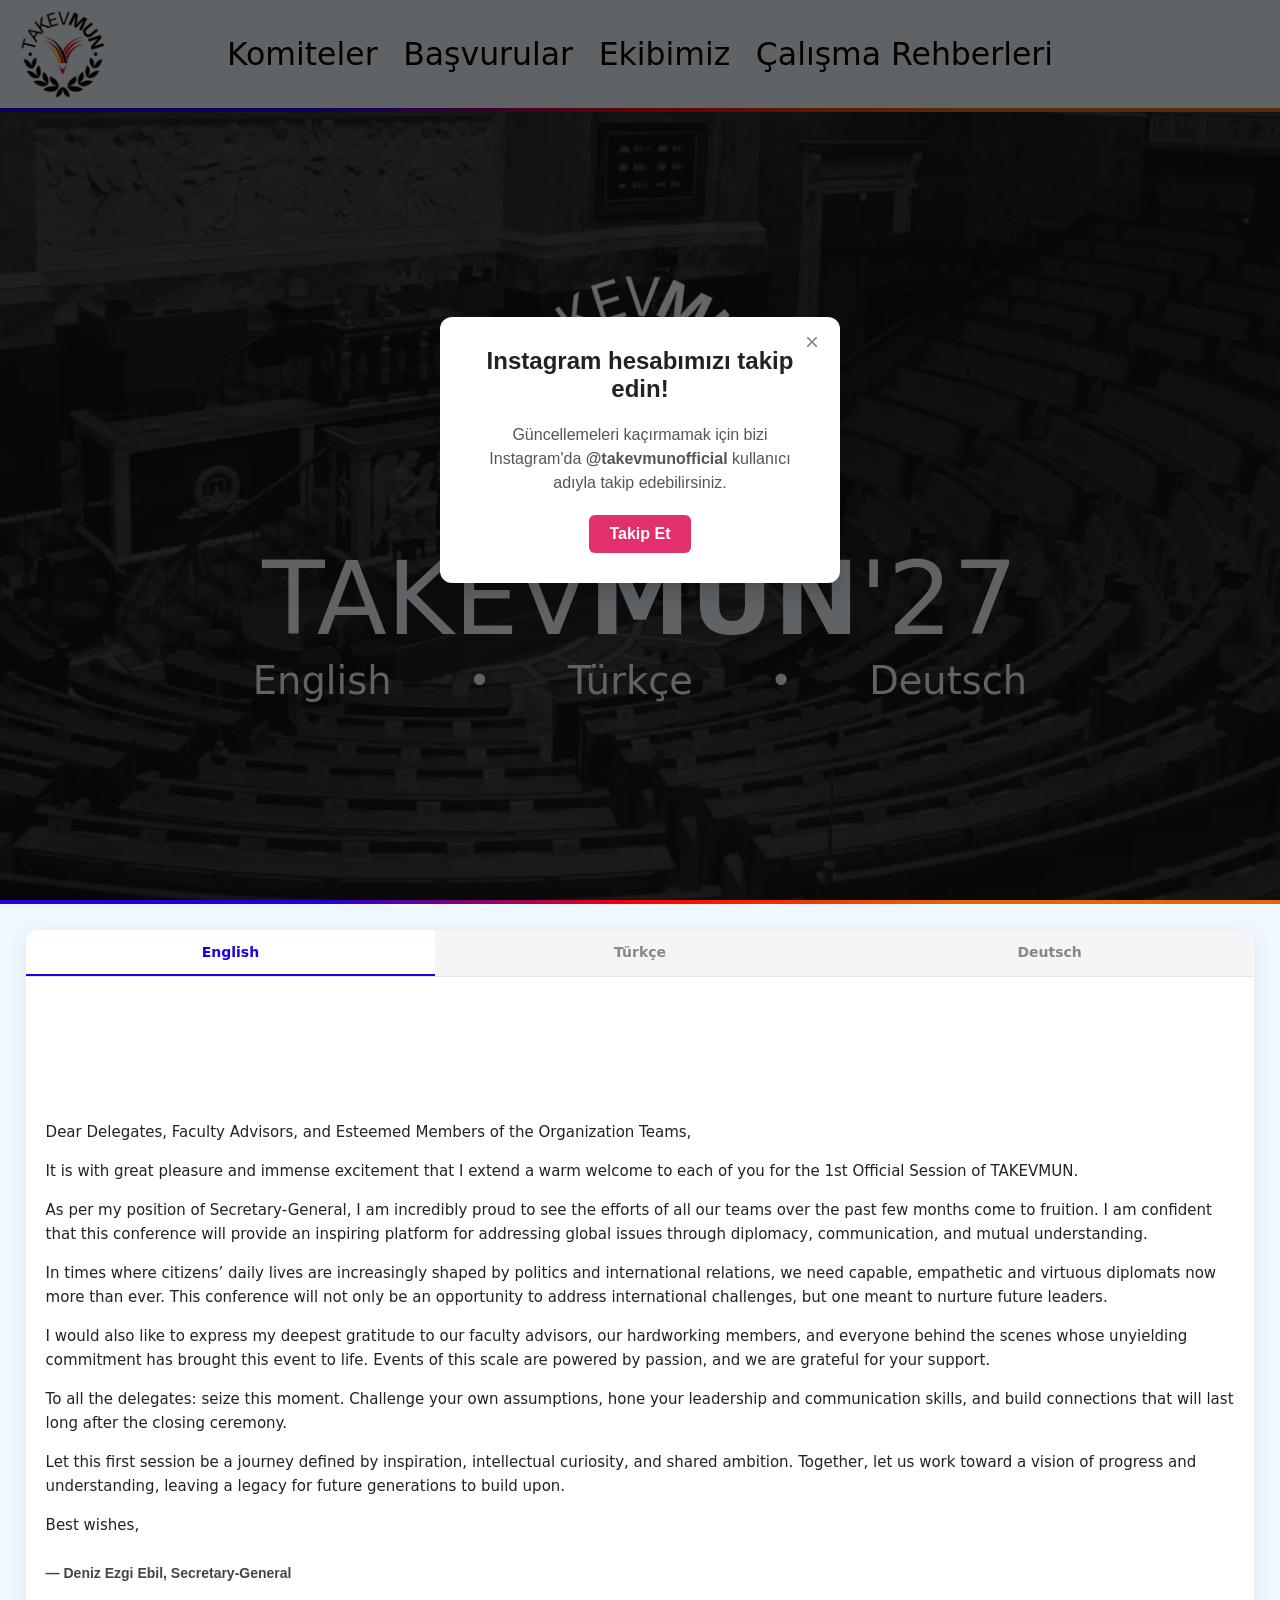
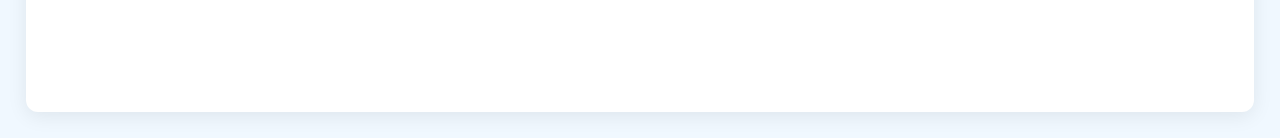
==== index.html @ fe93d4e6 "feat: add google site verification" ====
<!DOCTYPE html>
<html lang="tr">
<head>
    <meta charset="UTF-8">
    <meta name="viewport" content="width=device-width, initial-scale=1.0">
    <meta name="description" content="TAKEVMUN konferansı resmî internet sayfası.">
    <meta name="google-site-verification" content="y-HYXZHHnHGoT5EGCCVJNTooYR9OupUKqGxBB6Rxl4M" />
    <title>TAKEVMUN - Ana Sayfa</title>
    <link rel="icon" type="image/x-icon" href="res/logo.webp">
    <link rel="stylesheet" href="style/global.css">
    <link rel="stylesheet" href="style/navbar.css">
    <link rel="stylesheet" href="style/popup.css">
    <link rel="stylesheet" href="style/main-page.css">
</head>
<body data-theme="blue">
    <div class="navbar">
        <div class="logo"><a href="index.html"><img src="res/logo.webp"></a></div>

        <div class="hamburger" id="hamburger">
            <span></span>
            <span></span>
            <span></span>
        </div>

        <div class="tabs" id="nav-tabs">
            <a href="committees.html">Komiteler</a>
            <a href="applications.html">Başvurular</a>
            <a href="team.html">Ekibimiz</a>
            <a href="guides.html">Çalışma Rehberleri</a>
        </div>

        <div class="lang-selection"></div>
    </div>

    <div class="title">
        <img src="res/logo-white.webp">
        <h1>TAKEV<b>MUN</b>'27</h1>
        <h2>English&emsp;&emsp;•&emsp;&emsp;Türkçe&emsp;&emsp;•&emsp;&emsp;Deutsch<br><br></h2>
    </div>

    <div class="letter">
        <!-- Radio Inputs (Hidden CSS Controllers) -->
        <input type="radio" id="letter1" name="letter" class="letter-tab-radio" checked>
        <input type="radio" id="letter2" name="letter" class="letter-tab-radio">
        <input type="radio" id="letter3" name="letter" class="letter-tab-radio">

        <!-- Navigation Headers -->
        <div class="letter-tabs">
            <label for="letter1" class="letter-tab-label">English</label>
            <label for="letter2" class="letter-tab-label">Türkçe</label>
            <label for="letter3" class="letter-tab-label">Deutsch</label>
        </div>

        <!-- Panels Wrapper -->
        <div class="letter-container">
            <div class="letter-tab-content content1">
                <p class="letter-text">
                    Dear Delegates, Faculty Advisors, and Esteemed Members of the Organization Teams,
                </p>
                <p class="letter-text">
                    It is with great pleasure and immense excitement that I extend a warm welcome to each of you for the 1st Official Session of TAKEVMUN.
                </p>
                <p class="letter-text">
                    As per my position of Secretary-General, I am incredibly proud to see the efforts of all our teams over the past few months come to fruition. I am confident that this conference will provide an inspiring platform for addressing global issues through diplomacy, communication, and mutual understanding.
                </p>
                <p class="letter-text">
                    In times where citizens’ daily lives are increasingly shaped by politics and international relations, we need capable, empathetic and virtuous diplomats now more than ever. This conference will not only be an opportunity to address international challenges, but one meant to nurture future leaders.
                </p>
                <p class="letter-text">
                    I would also like to express my deepest gratitude to our faculty advisors, our hardworking members, and everyone behind the scenes whose unyielding commitment has brought this event to life. Events of this scale are powered by passion, and we are grateful for your support.
                </p>
                <p class="letter-text">
                    To all the delegates: seize this moment. Challenge your own assumptions, hone your leadership and communication skills, and build connections that will last long after the closing ceremony.
                </p>
                <p class="letter-text">
                    Let this first session be a journey defined by inspiration, intellectual curiosity, and shared ambition. Together, let us work toward a vision of progress and understanding, leaving a legacy for future generations to build upon.
                </p>
                <p class="letter-text">
                    Best wishes,
                </p>
                <div class="letter-author">
                    — Deniz Ezgi Ebil, Secretary-General
                </div>
            </div>
            <div class="letter-tab-content content2">
                <p class="letter-text">
                    Değerli Delegeler, Saygıdeğer Danışman Öğretmenler ve Sevgili Ekip Arkadaşlarım,
                </p>
                <p class="letter-text">
                    Hepinizi konferansımızda görmekten büyük mutluluk duyuyorum. Aylardır üzerinde çalıştığımız bu organizasyonun sonunda sizlerle buluşacak olması, benim ve tüm ekibimiz için oldukça heyecan verici.
                </p>
                <p class="letter-text">
                    Hazırlık sürecinde akademik ve organizasyon ekiplerimizle pek çok ayrıntı üzerine düşündük, zaman zaman zorlandık ve birlikte çözüm bulduk. Şimdi ise bütün bu emeğin, sizlerin katılımıyla anlam kazanacağı günlere geldik. Dileğim, buradan hem yeni şeyler öğrenmiş hem de güzel anılar biriktirmiş olarak ayrılmanız.
                </p>
                <p class="letter-text">
                    Konferans boyunca dünyanın farklı bölgelerini ilgilendiren sorunları tartışacak, temsil ettiğiniz ülkelerin görüşlerini savunacak ve ortak kararlar almaya çalışacaksınız. Bazen bir öneriye katılmayacak, bazen de başka bir delegenin söyledikleri üzerine kendi düşüncenizi yeniden değerlendireceksiniz. Bence bu deneyimi değerli kılan da tam olarak bu: birbirimizi dinlemek ve farklı düşündüğümüz insanlarla birlikte bir sonuca ulaşabilmek.
                </p>
                <p class="letter-text">
                    Özellikle ilk kez bir MUN konferansına katılan delegelerimize söylemek isterim ki heyecanlanmanız, söz alırken çekinmeniz ya da hata yapmanız çok doğal. Kendinize zaman tanıyın ama fikirlerinizi paylaşmaktan da vazgeçmeyin. Söylediğiniz bir cümle, komitenizde yeni bir tartışmanın başlamasını sağlayabilir. Daha deneyimli delegelerimizin de bilgi ve tecrübeleriyle bu sürece katkıda bulunacağına inanıyorum.
                </p>
                <p class="letter-text">
                    Yoğun tartışmaların ve oturumların arasında birbirinizi tanımaya da vakit ayırmanızı umuyorum. Konferans bittiğinde hatırlayacağınız şeyler arasında başarılı bir konuşmanın yanında, bir teneffüste başlayan sohbetin ya da birlikte güldüğünüz bir anın da yer almasını isterim.
                </p>
                <p class="letter-text">
                    Bu süreçte emeğini ve desteğini esirgemeyen danışman öğretmenlerimize, akademik ve organizasyon ekiplerimize içtenlikle teşekkür ederim. Hazırlıkların her aşamasında sorumluluk alan ekip arkadaşlarımla birlikte çalışmış olmaktan mutluluk duyuyorum.
                </p>
                <p class="letter-text">
                    Hepinize kendinizi rahatça ifade edebileceğiniz, yeni dostluklar kurabileceğiniz ve katılmış olmaktan memnuniyet duyacağınız bir konferans diliyorum. Sizi 23-24-25 Ocak tarihindeki konferansımıza bekliyorum.
                </p>
                <p class="letter-text">
                    Sevgilerim ve saygılarımla,
                </p>
                <div class="letter-author">
                    — Adnan Ata Önvural, Genel Sekreter
                </div>
            </div>
            <div class="letter-tab-content content3">
                <p class="letter-text">
                    Sehr geschätzte MUN-Beraterinnen und -Berater, liebe Delegierte und Mitglieder unseres Organisationsteams,
                </p>
                <p class="letter-text">
                    es ist mir eine große Freude und Ehre, Sie alle zur diesjährigen TAKEVMUN-Konferenz herzlich willkommen zu heißen. Am 23., 24. und 25. Januar schlagen wir gemeinsam ein neues Kapitel in unserer Konferenz auf. Die monatelangen, intensiven Vorbereitungen unseres akademischen Teams und des Organisationsteams haben die Grundlage für drei Tage geschaffen, die von anspruchsvollen Debatten, inspirierenden Begegnungen und dem gemeinsamen Ringen um zukunftsweisende Lösungen geprägt sein werden.
                </p>
                <p class="letter-text">
                    Model United Nations ist weit mehr als eine diplomatische Simulation. Es bietet eine Plattform, auf der globale Herausforderungen kritisch hinterfragt, unterschiedliche Perspektiven eingenommen und Brücken zwischen verschiedenen Positionen geschlagen werden können. Gerade in einer Zeit tiefgreifender globaler Veränderungen braucht unsere Welt diplomatische Weitsicht, gegenseitigen Respekt und den Mut, innovative Kompromisse zu finden. In den deutschsprachigen Ausschüssen unserer Konferenz werden Sie diese Werte mit Leben füllen: durch präzise Analysen, rhetorisches Geschick und konstruktive Zusammenarbeit.
                </p>
                <p class="letter-text">
                    An unsere Delegierten: Nutzen Sie diese Gelegenheit, um über sich hinauszuwachsen. Bringen Sie Ihre Ideen mit Leidenschaft ein, vertreten Sie Ihre Positionen mit Überzeugung und bleiben Sie dabei stets offen für die Argumente anderer. Neben den intensiven Debatten bietet Ihnen diese Konferenz die Möglichkeit, neue Kontakte zu knüpfen, wertvolle Freundschaften zu schließen und Fähigkeiten weiterzuentwickeln, die Sie auf Ihrem Weg zu verantwortungsbewussten globalen Akteurinnen und Akteuren stärken werden.                </p>
                <p class="letter-text">
                    Ein besonderer Dank gilt unseren Akademischen Berater und Beraterinnen sowie dem gesamten Organisationsteam, das im Hintergrund mit großem Engagement arbeitet. Ihr unermüdlicher Einsatz und ihre große Hingabe hat diese Konferenz erst möglich gemacht.
                </p>
                <p class="letter-text">
                    Ich wünsche Ihnen allen drei erkenntnisreiche, inspirierende und erfolgreiche Tage bei TAKEVMUN. Lassen Sie uns diese Gelegenheit nutzen, um gemeinsam für  eine friedlichere und gerechtere Zukunft nachzudenken, unterschiedliche Standpunkte in einen konstruktiven Dialog zu bringen und konkrete Lösungsansätze zu erarbeiten.
                </p>
                <p class="letter-text">
                    Denn Diplomatie beginnt dort, wo wir bereit sind, einander zuzuhören, unterschiedliche Perspektiven zu verstehen und trotz aller Unterschiede gemeinsam nach Lösungen zu suchen.
                </p>
                <p class="letter-text">
                    Vielen Dank und eine erfolgreiche TAKEVMUN-Konferenz!
                </p>
                <div class="letter-author">
                    — Ege Düzcü, Generalsekretär
                </div>
            </div>
        </div>
    </div>

    <div id="instagram-popup" class="popup-overlay" style="display: none;">
        <div class="popup-content">
            <button class="popup-close" id="close-popup">&times;</button>
            <h2>Instagram hesabımızı takip edin!</h2>
            <p>Güncellemeleri kaçırmamak için bizi Instagram'da <b>@takevmunofficial</b> kullanıcı adıyla takip edebilirsiniz.</p>
            <a href="https://www.instagram.com/takevmunofficial/" target="_blank" class="popup-btn">Takip Et</a>
        </div>
    </div>

    <script src="script/global.js"></script>
</body>
</html>
---- style/global.css ----
*, *::before, *::after {
    transition: background-color 1.0s ease, color 1.0s ease, text-shadow 1.0s ease, border-color 1.0s ease, box-shadow 1.0s ease;
    box-sizing: border-box;
}

html, body {
    margin: 0;
    padding: 0;
    width: 100%;
    min-height: 100vh;
    position: relative;
    background-color: aliceblue;
    font-family: system-ui, -apple-system, BlinkMacSystemFont, 'Segoe UI', Roboto, Helvetica, Arial, sans-serif;
    overflow-x: hidden;
}

img, a {
    -webkit-user-drag: none;
}

a {
    -webkit-user-drag: none;
    text-decoration: none;
    color: inherit;
}

.temporary-text {
    display: flex;
    justify-content: center;
    margin: 5vh 5vh;
    font-size: 3.5vh;
}
---- style/navbar.css ----
.navbar {
    display: flex;
    justify-content: space-between;
    align-items: center;
    padding: 1vh 2vh;
    background-color: aliceblue;
    color: black;
    width: auto;
    height: auto;
    user-select: none;
    white-space: nowrap;
    position: relative;

    border-bottom: 0.5vh solid transparent;
    border-image: linear-gradient(to right, #1e00e1 0%, #1e00e1 25%, #fe0000 50%, #e4680a 75%, #e4680a 100%) 1;
    z-index: 500;
}

.logo {
    flex: 1;
}

.logo a {
    display: inline-flex;
    vertical-align: middle;
}

.logo img {
    height: 10vh;
    width: auto;
}

.tabs {
    display: flex;
    font-size: 3.5vh;
    gap: 0px 2vw;
}

.lang-selection {
    flex: 1;
    text-align: end;
}

/* Hamburger Icon Styles */
.hamburger {
    display: none;
    flex-direction: column;
    justify-content: center;
    gap: 5px;
    width: 30px;
    height: 24px;
    cursor: pointer;
    z-index: 10;
}

.hamburger span {
    display: block;
    height: 3px;
    width: 100%;
    background-color: black;
    border-radius: 2px;
    transition: all 0.3s ease;
}

/* Hamburger Animation when Active */
.hamburger.active span:nth-child(1) {
    transform: translateY(8px) rotate(45deg);
}

.hamburger.active span:nth-child(2) {
    opacity: 0;
}

.hamburger.active span:nth-child(3) {
    transform: translateY(-8px) rotate(-45deg);
}

/* Mobile Responsiveness & Smooth Animation */
@media screen and (max-width: 900px) {
    .hamburger {
        display: flex;
    }

    .tabs {
        display: flex;
        flex-direction: column;
        position: absolute;
        top: 100%;
        left: 0;
        width: 100%;
        background-color: aliceblue;
        align-items: center;
        box-shadow: 0 8px 16px rgba(0, 0, 0, 0.08);
        border-top: 1px solid #d0e1f9;

        /* Smooth transition properties */
        max-height: 0;
        opacity: 0;
        overflow: hidden;
        pointer-events: none;
        transition: max-height 0.50s ease-in-out, opacity 0.45s ease-in-out, padding 0.45s ease-in-out;
        padding: 0 2vh;
    }

    .tabs.active {
        max-height: 600px;
        opacity: 1;
        pointer-events: auto;
    }

    .tabs a {
        width: 100%;
        text-align: center;
        padding: 1.5vh 0;
        border-bottom: 1px solid rgba(0, 0, 0, 0.06);
    }

    .tabs a:last-child {
        border-bottom: none;
    }

    .lang-selection {
        flex: 0;
    }
}
---- style/popup.css ----
.popup-overlay {
    position: fixed;
    top: 0;
    left: 0;
    width: 100%;
    height: 100%;
    background: rgba(0, 0, 0, 0.6);
    display: flex;
    justify-content: center;
    align-items: center;
    z-index: 1000;
}

.popup-content {
    background: #ffffff;
    padding: 30px;
    border-radius: 12px;
    max-width: 400px;
    width: 90%;
    text-align: center;
    position: relative;
    box-shadow: 0 10px 25px rgba(0, 0, 0, 0.2);
    font-family: sans-serif;
    user-select: none;
}

.popup-close {
    position: absolute;
    top: 10px;
    right: 15px;
    background: none;
    border: none;
    font-size: 24px;
    cursor: pointer;
    color: #888;
}

.popup-close:hover {
    color: #000;
}

.popup-content h2 {
    margin-top: 0;
    color: #222;
}

.popup-content p {
    color: #555;
    margin-bottom: 20px;
    line-height: 1.5;
}

.popup-content b {
    user-select: text;
}

.popup-btn {
    display: inline-block;
    background: #E1306C; /* Instagram pink/red */
    color: #fff;
    padding: 10px 20px;
    border-radius: 6px;
    text-decoration: none;
    font-weight: bold;
    transition: background 0.2s;
}

.popup-btn:hover {
    background: #C12258;
}
---- style/main-page.css ----
.title {
    display: flex;
    flex-direction: column;
    justify-content: center;
    align-items: center;
    height: 88vh;
    color: aliceblue;
    user-select: none;

    background-image:
        linear-gradient(to right, #1e00e1 0%, #1e00e1 25%, #fe0000 50%, #e4680a 75%, #e4680a 100%),
        url(../res/background.webp);

    background-position: left bottom, center center;
    background-size: 100% 0.5vh, cover;
    background-repeat: no-repeat, no-repeat;
    background-attachment: scroll;
}


.title img {
    height: 30vh;
    width: auto;
}

.title h1 {
    font-size: 8vw;
    font-weight: 400;
    margin: 0;
}

.title h2 {
    font-size: 3vw;
    font-weight: lighter;
    margin: 0;
}

/* Letter Container */
.letter {
    margin: 2vw 2vw;
    width: 96%;
    background: #ffffff;
    border-radius: 12px;
    box-shadow: 0 4px 20px rgba(0, 0, 0, 0.08);
    overflow: hidden;
}

/* Tab Controller Header */
.letter-tabs {
    display: flex;
    background: #f5f5f7;
    border-bottom: 1px solid #e5e5ea;
}

.letter-tab-label {
    flex: 1;
    padding: 14px;
    text-align: center;
    cursor: pointer;
    font-weight: 600;
    font-size: 14px;
    color: #86868b;
    transition: all 0.2s ease;
}

.letter-tab-label:hover {
    color: #1d1d1f;
    background: #ededf0;
}

/* Hide the native radio buttons completely */
.letter-tab-radio {
    display: none;
}

/* Content Wrapper using CSS Grid to lock the height */
.letter-container {
    display: grid;
    grid-template-columns: 1fr;
    grid-template-rows: 1fr;
    align-items: center;
}

/* Stack all paragraphs in the same grid cell */
.letter-tab-content {
    grid-column: 1;
    grid-row: 1;
    padding: 20px;
    font-size: 15px;
    line-height: 1.6;
    color: #333333;
    opacity: 0;
    visibility: hidden;
    pointer-events: none;
    transition: opacity 0.25s ease, visibility 0.25s ease;

    font-size: 15px;
    line-height: 1.6;
    color: #222222;
}

/* Visually distinguish the person who wrote it */
.letter-author {
    margin-top: 25px;
    font-family: sans-serif; /* Changes font style from the serif body */
    font-size: 14px;
    font-weight: bold;
    color: #444;
}

/* --- Functional State Rules --- */

/* 1. Active Tab styling */
#letter1:checked ~ .letter-tabs .letter-tab-label[for="letter1"],
#letter2:checked ~ .letter-tabs .letter-tab-label[for="letter2"],
#letter3:checked ~ .letter-tabs .letter-tab-label[for="letter3"] {
    /* color: #0071e3; */
    background: #ffffff;
}

#letter1:checked ~ .letter-tabs .letter-tab-label[for="letter1"] {
    color: #1e00e1;
    border-bottom: 2px solid #1e00e1;
}
#letter2:checked ~ .letter-tabs .letter-tab-label[for="letter2"] {
    color: #fe0000;
    border-bottom: 2px solid #fe0000;
}
#letter3:checked ~ .letter-tabs .letter-tab-label[for="letter3"] {
    color: #e4680a;
    border-bottom: 2px solid #e4680a;
}


/* 2. Toggle content visibility based on chosen radio button */
#letter1:checked ~ .letter-container .content1,
#letter2:checked ~ .letter-container .content2,
#letter3:checked ~ .letter-container .content3 {
    opacity: 1;
    visibility: visible;
    pointer-events: auto;
}
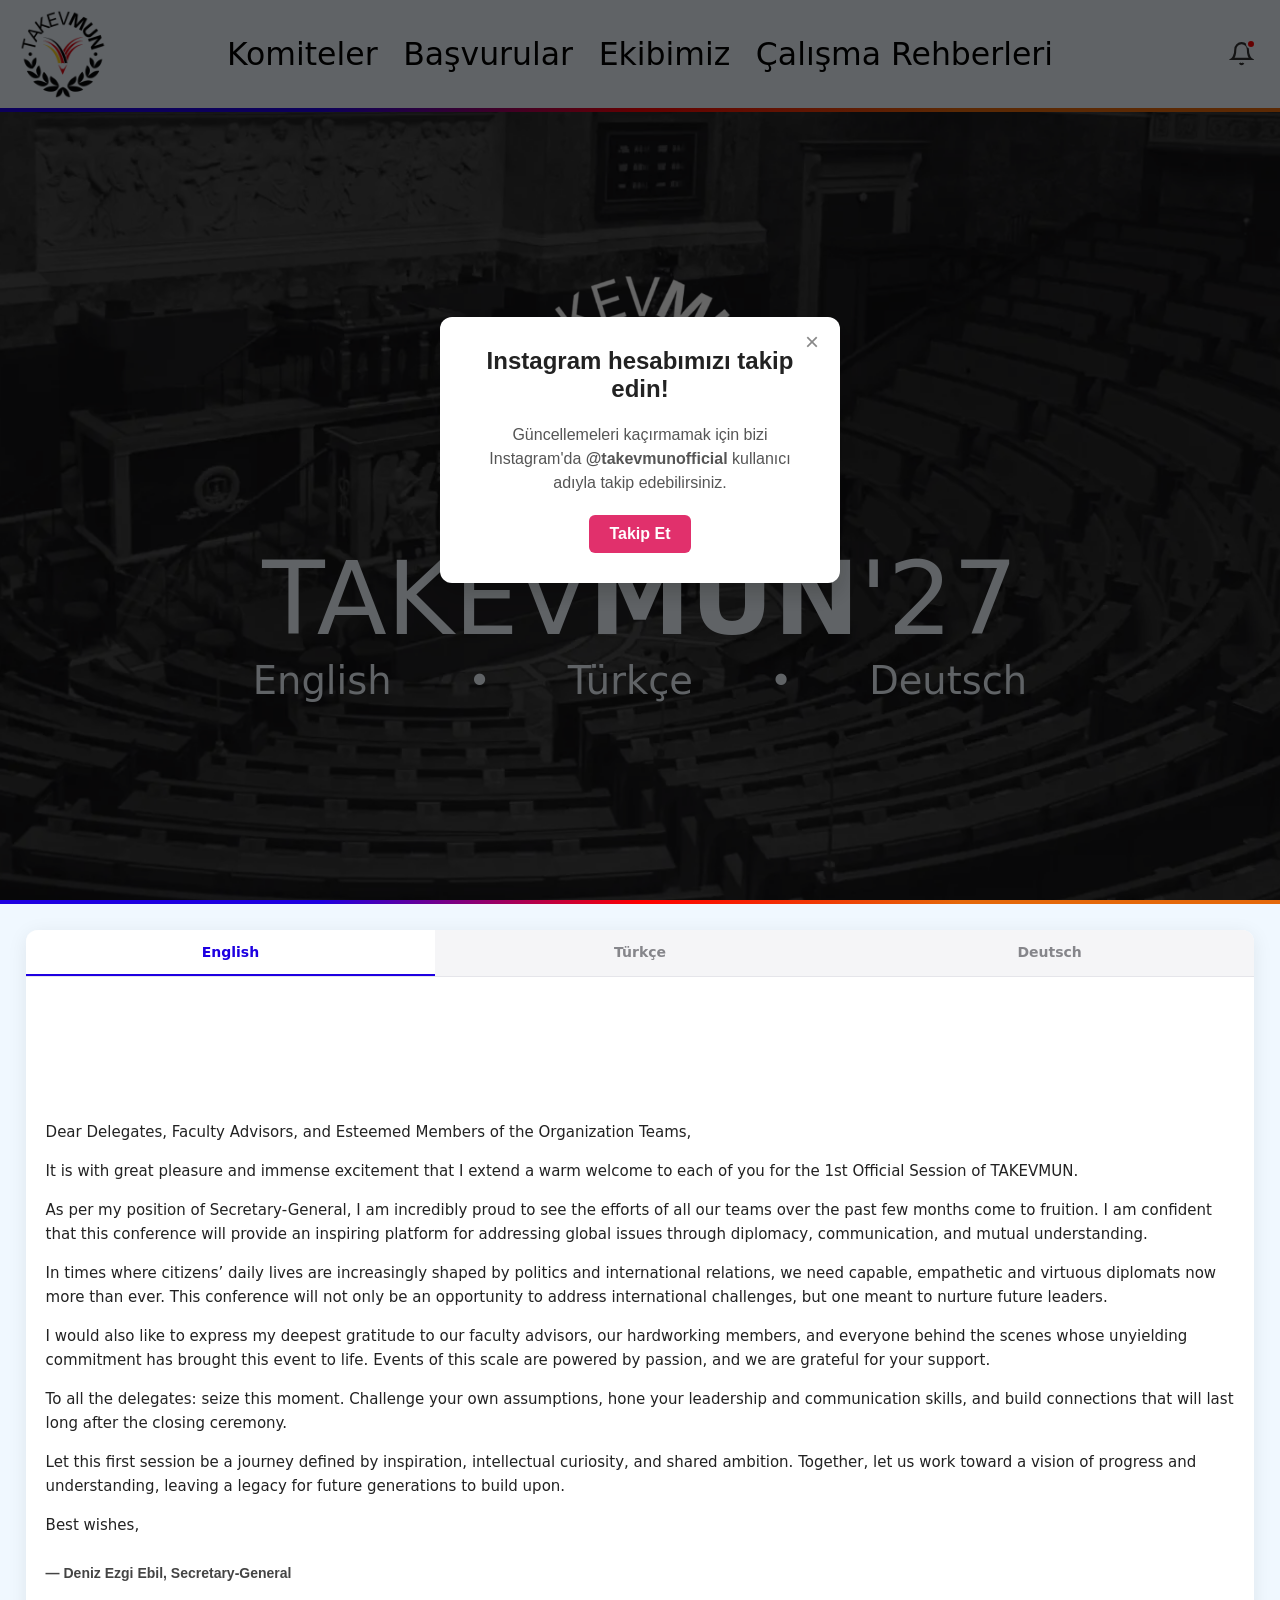
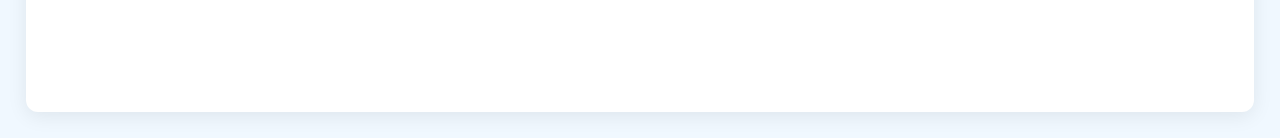
==== commit fdfc8b27: "feat: add notification system" ====
--- a/index.html
+++ b/index.html
@@ -12,7 +12,7 @@
     <link rel="stylesheet" href="style/popup.css">
     <link rel="stylesheet" href="style/main-page.css">
 </head>
-<body data-theme="blue">
+<body>
     <div class="navbar">
         <div class="logo"><a href="index.html"><img src="res/logo.webp"></a></div>
 
@@ -29,7 +29,23 @@
             <a href="guides.html">Çalışma Rehberleri</a>
         </div>
 
-        <div class="lang-selection"></div>
+        <div class="notification-wrapper">
+            <button class="notification-btn" id="notificationBtn" aria-label="Notifications">
+                <svg class="bell-icon" viewBox="0 0 24 24" fill="none" stroke="currentColor" stroke-width="2">
+                    <path d="M18 8A6 6 0 0 0 6 8c0 7-3 9-3 9h18s-3-2-3-9"></path>
+                    <path d="M13.73 21a2 2 0 0 1-3.46 0"></path>
+                </svg>
+                <span class="unread-dot" id="unreadDot"></span>
+            </button>
+
+            <div class="notification-dropdown" id="notificationDropdown">
+                <div class="notification-header">
+                    <span>Bildirimler</span>
+                    <button class="mark-all-read" id="markAllReadBtn">Tümünü Okundu İşaretle</button>
+                </div>
+                <div class="notification-list" id="notificationList"></div>
+            </div>
+        </div>
     </div>
 
     <div class="title">
@@ -155,5 +171,6 @@
     </div>
 
     <script src="script/global.js"></script>
+    <script src="script/notify.js"></script>
 </body>
 </html>
--- a/style/global.css
+++ b/style/global.css
@@ -1,5 +1,4 @@
 *, *::before, *::after {
-    transition: background-color 1.0s ease, color 1.0s ease, text-shadow 1.0s ease, border-color 1.0s ease, box-shadow 1.0s ease;
     box-sizing: border-box;
 }
 
--- a/style/navbar.css
+++ b/style/navbar.css
@@ -36,9 +36,191 @@
     gap: 0px 2vw;
 }
 
-.lang-selection {
+.notification-wrapper {
     flex: 1;
-    text-align: end;
+    display: flex;
+    justify-content: flex-end;
+    align-items: center;
+    position: relative;
+}
+
+/* Bell Button */
+.notification-btn {
+    background: none;
+    border: none;
+    cursor: pointer;
+    position: relative;
+    padding: 8px;
+    display: flex;
+    align-items: center;
+    justify-content: center;
+    outline: none;
+}
+
+.bell-icon {
+    width: 2.8vh;
+    height: 2.8vh;
+    min-width: 22px;
+    min-height: 22px;
+    color: #333;
+    transition: transform 0.2s ease;
+}
+
+.notification-btn:hover .bell-icon {
+    transform: scale(1.1);
+}
+
+/* Red Unread Badge Dot */
+.unread-dot {
+    position: absolute;
+    top: 6px;
+    right: 6px;
+    width: 10px;
+    height: 10px;
+    background-color: #fe0000;
+    border-radius: 50%;
+    border: 2px solid aliceblue;
+    display: none;
+}
+
+.unread-dot.active {
+    display: block;
+}
+
+/* Dropdown Menu */
+.notification-dropdown {
+    position: absolute;
+    top: calc(100% + 15px);
+    right: 0;
+    width: 320px;
+    max-height: 400px;
+    background-color: aliceblue; /* Matches navbar theme */
+    box-shadow: 0 10px 25px rgba(0, 0, 0, 0.15);
+    border-radius: 8px;
+    border: 1px solid #d0e1f9;
+    display: flex;
+    flex-direction: column;
+    opacity: 0;
+    visibility: hidden;
+    transform: translateY(-10px);
+    transition: opacity 0.25s ease, transform 0.25s ease, visibility 0.25s;
+    z-index: 1000;
+    overflow: hidden; /* Fixes bottom-most item clipping through round edges */
+}
+
+.notification-dropdown.open {
+    opacity: 1;
+    visibility: visible;
+    transform: translateY(0);
+}
+
+/* Header inside dropdown */
+.notification-header {
+    display: flex;
+    justify-content: space-between;
+    align-items: center;
+    padding: 12px 16px;
+    font-weight: bold;
+    font-size: 14px;
+    border-bottom: 1px solid #d0e1f9;
+    color: #333;
+}
+
+.mark-all-read {
+    background: none;
+    border: none;
+    color: #1e00e1;
+    font-size: 12px;
+    cursor: pointer;
+}
+
+.mark-all-read:hover {
+    text-decoration: underline;
+}
+
+/* List container */
+.notification-list {
+    overflow-y: auto;
+    max-height: 330px;
+}
+
+/* Notification Item */
+.notification-item {
+    padding: 12px 16px;
+    border-bottom: 1px solid rgba(0, 0, 0, 0.05);
+    cursor: pointer;
+    transition: background-color 0.2s ease;
+    display: flex;
+    flex-direction: column;
+    gap: 4px;
+    text-decoration: none;
+    color: inherit;
+    white-space: normal;
+}
+
+/* Fixes sharp edges penetrating round corners on hover */
+.notification-item:first-of-type {
+    border-top-left-radius: 0;
+    border-top-right-radius: 0;
+}
+
+.notification-item:last-child {
+    border-bottom: none;
+    border-bottom-left-radius: 8px;
+    border-bottom-right-radius: 8px;
+}
+
+.notification-item:hover {
+    background-color: #dbeaff; /* Soft hover matching aliceblue */
+}
+
+.notification-item.unread {
+    background-color: #edf2ff;
+}
+
+.notification-item.unread:hover {
+    background-color: #dbeaff;
+}
+
+.notification-title {
+    font-size: 14px;
+    font-weight: 600;
+    color: #111;
+}
+
+.notification-message {
+    font-size: 12px;
+    color: #555;
+    line-height: 1.4;
+}
+
+.notification-time {
+    font-size: 10px;
+    color: #888;
+    margin-top: 2px;
+}
+
+.no-notifications {
+    padding: 20px 16px; /* Added horizontal padding to match items */
+    text-align: center;
+    color: #666;
+    font-size: 13px;
+}
+
+/* Mobile responsiveness adjustments */
+@media screen and (max-width: 900px) {
+    .notification-wrapper {
+        flex: 0;
+    }
+
+    .notification-dropdown {
+        position: fixed;
+        top: 70px;
+        left: 5% ;
+        right: 5%;
+        width: 90%;
+        margin: 0 auto;
+    }
 }
 
 /* Hamburger Icon Styles */
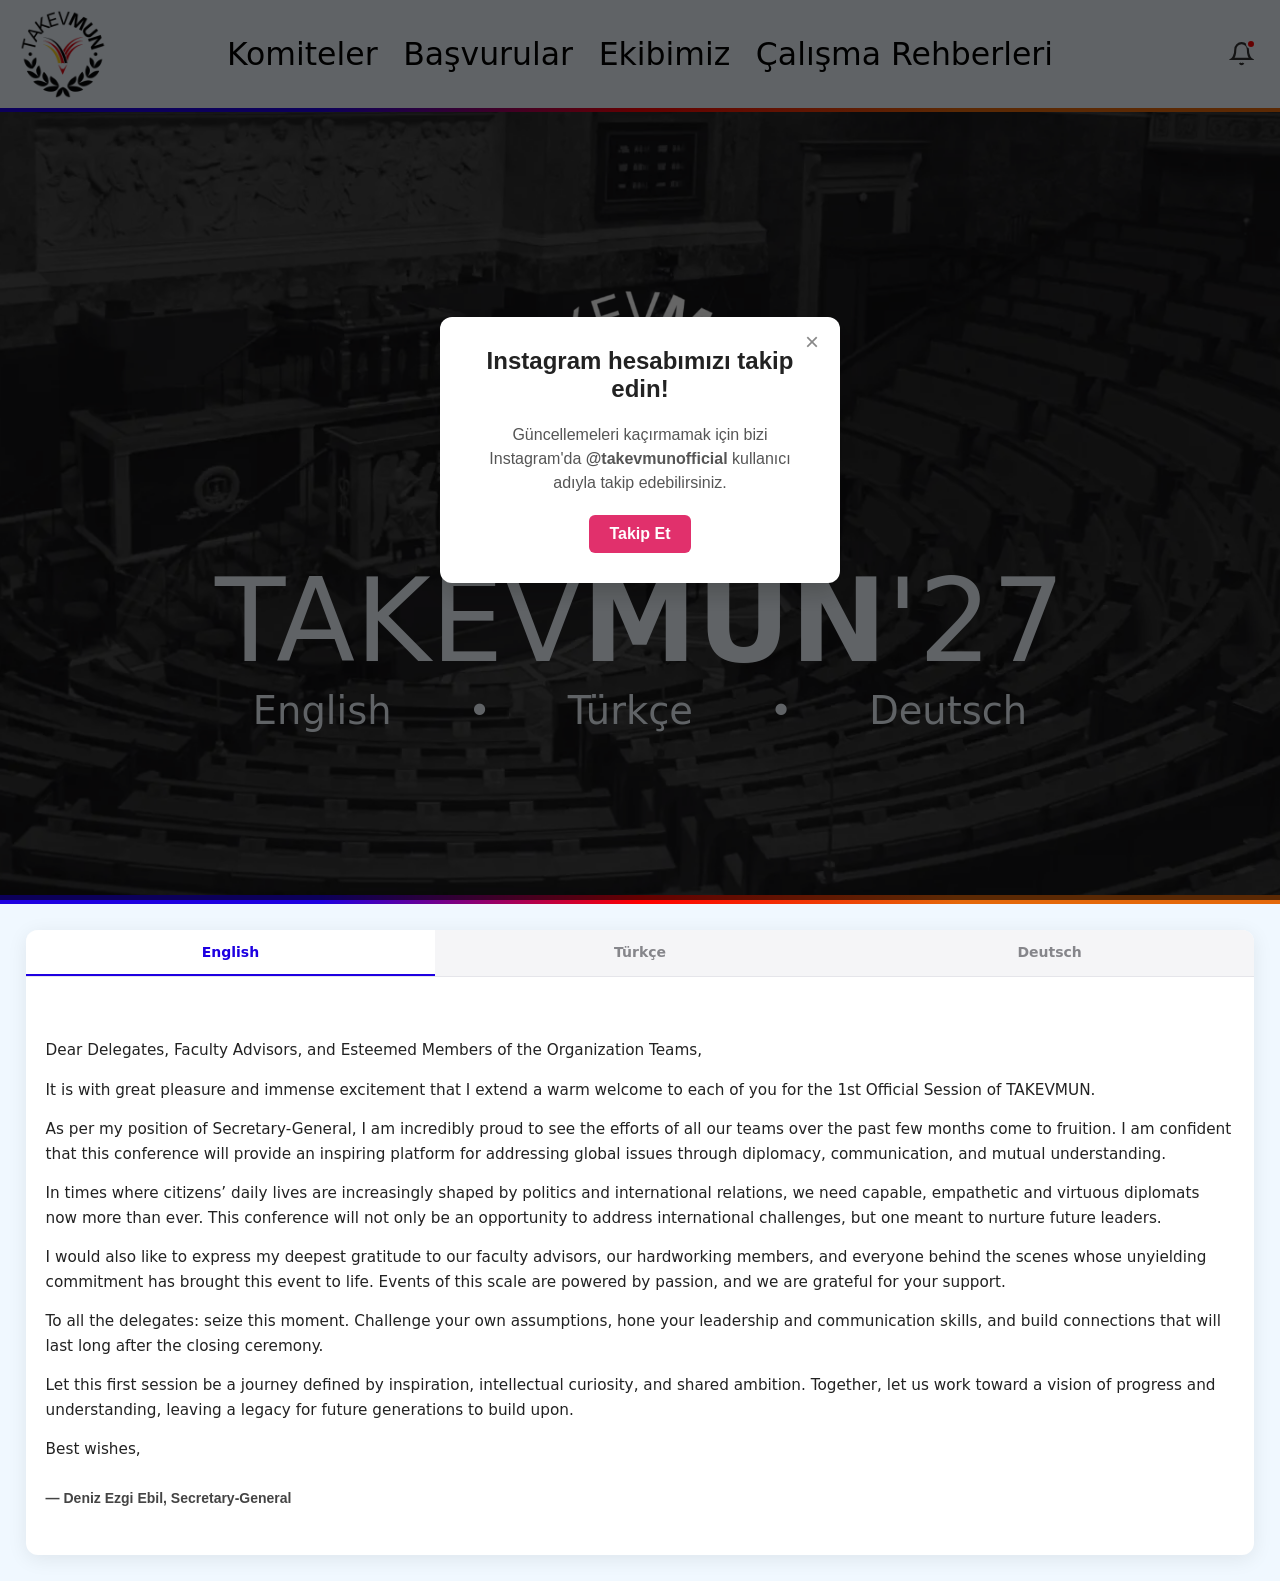
==== commit 73cd8719: "fix: fix sizing and spacing issues" ====
--- a/index.html
+++ b/index.html
@@ -3,10 +3,10 @@
 <head>
     <meta charset="UTF-8">
     <meta name="viewport" content="width=device-width, initial-scale=1.0">
-    <meta name="description" content="TAKEVMUN konferansı resmî internet sayfası.">
-    <meta name="google-site-verification" content="y-HYXZHHnHGoT5EGCCVJNTooYR9OupUKqGxBB6Rxl4M" />
+    <meta name="description" content="TAKEVMUN resmî internet sitesi. Komiteleri inceleyin ve şimdi başvurun. Official website of TAKEVMUN. Explore the committees and apply now.">
+    <meta name="google-site-verification" content="y-HYXZHHnHGoT5EGCCVJNTooYR9OupUKqGxBB6Rxl4M"/>
     <title>TAKEVMUN - Ana Sayfa</title>
-    <link rel="icon" type="image/x-icon" href="res/logo.webp">
+    <link rel="icon" type="image/png" href="/res/logo-small.png">
     <link rel="stylesheet" href="style/global.css">
     <link rel="stylesheet" href="style/navbar.css">
     <link rel="stylesheet" href="style/popup.css">
@@ -51,7 +51,7 @@
     <div class="title">
         <img src="res/logo-white.webp">
         <h1>TAKEV<b>MUN</b>'27</h1>
-        <h2>English&emsp;&emsp;•&emsp;&emsp;Türkçe&emsp;&emsp;•&emsp;&emsp;Deutsch<br><br></h2>
+        <h2>English&emsp;&emsp;•&emsp;&emsp;Türkçe&emsp;&emsp;•&emsp;&emsp;Deutsch<br></h2>
     </div>
 
     <div class="letter">
--- a/style/navbar.css
+++ b/style/navbar.css
@@ -208,7 +208,7 @@
 }
 
 /* Mobile responsiveness adjustments */
-@media screen and (max-width: 900px) {
+@media screen and (max-width: 1200px) {
     .notification-wrapper {
         flex: 0;
     }
@@ -258,7 +258,7 @@
 }
 
 /* Mobile Responsiveness & Smooth Animation */
-@media screen and (max-width: 900px) {
+@media screen and (max-width: 1200px) {
     .hamburger {
         display: flex;
     }
--- a/style/main-page.css
+++ b/style/main-page.css
@@ -3,7 +3,8 @@
     flex-direction: column;
     justify-content: center;
     align-items: center;
-    height: 88vh;
+    width: 100%;
+    height: 88svh;
     color: aliceblue;
     user-select: none;
 
@@ -12,32 +13,32 @@
         url(../res/background.webp);
 
     background-position: left bottom, center center;
-    background-size: 100% 0.5vh, cover;
+    background-size: 100% 1vh, cover;
     background-repeat: no-repeat, no-repeat;
     background-attachment: scroll;
 }
 
 
 .title img {
-    height: 30vh;
+    height: 30svh;
     width: auto;
 }
 
 .title h1 {
-    font-size: 8vw;
+    font-size: 9svw;
     font-weight: 400;
     margin: 0;
 }
 
 .title h2 {
-    font-size: 3vw;
+    font-size: 3svw;
     font-weight: lighter;
     margin: 0;
 }
 
 /* Letter Container */
 .letter {
-    margin: 2vw 2vw;
+    margin: 2svw 2svw;
     width: 96%;
     background: #ffffff;
     border-radius: 12px;
@@ -139,4 +140,29 @@
     opacity: 1;
     visibility: visible;
     pointer-events: auto;
+}
+
+@media screen and (max-width: 1200px) {
+    .title h1 {
+        font-size: 11svw;
+    }
+
+    .title h2 {
+        font-size: 4svw;
+    }
+}
+
+/* English */
+.content1 .letter-text {
+  font-size: 15.25px;
+}
+
+/* Turkish */
+.content2 .letter-text {
+  font-size: 13px;
+}
+
+/* German */
+.content3 .letter-text {
+  font-size: 12px;
 }
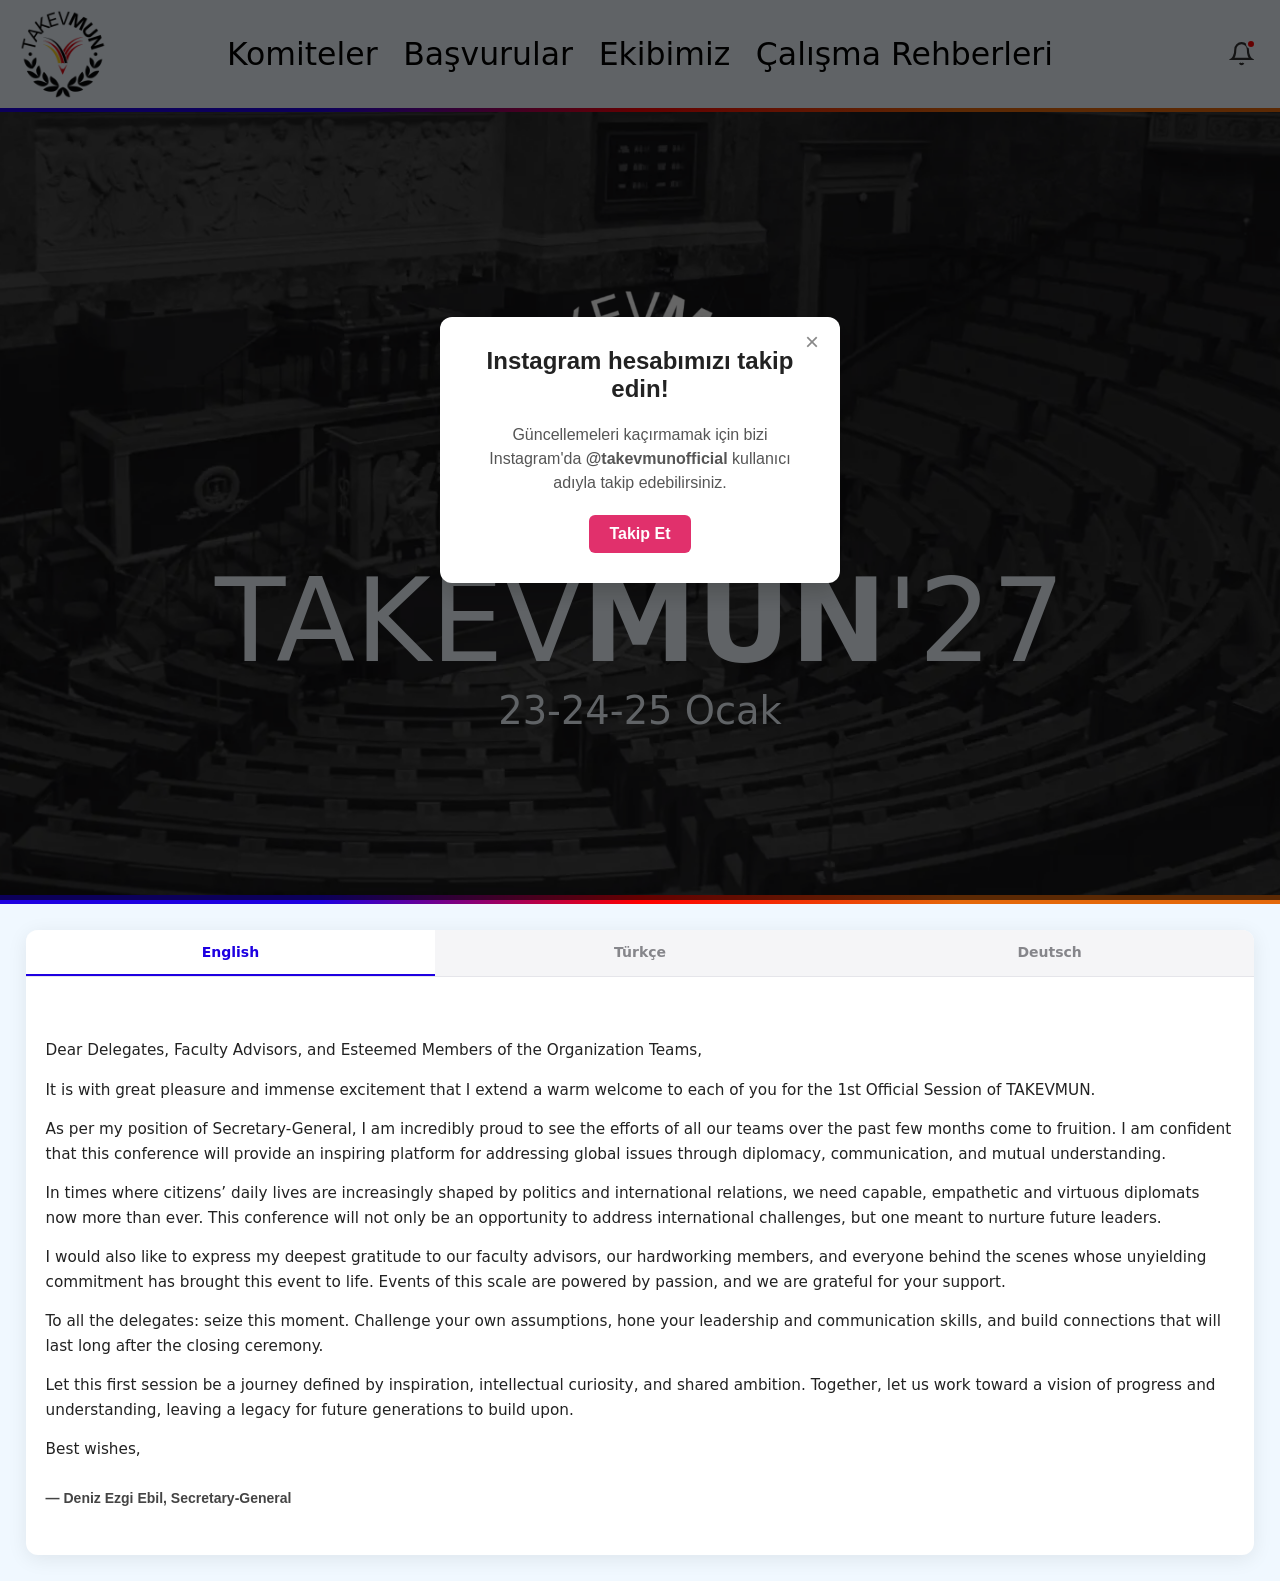
==== commit 58140f2a: "feat: add event date" ====
--- a/index.html
+++ b/index.html
@@ -51,7 +51,8 @@
     <div class="title">
         <img src="res/logo-white.webp">
         <h1>TAKEV<b>MUN</b>'27</h1>
-        <h2>English&emsp;&emsp;•&emsp;&emsp;Türkçe&emsp;&emsp;•&emsp;&emsp;Deutsch<br></h2>
+        <!--<h2>English&emsp;&emsp;•&emsp;&emsp;Türkçe&emsp;&emsp;•&emsp;&emsp;Deutsch<br></h2>-->
+        <h2>23-24-25 Ocak<br></h2>
     </div>
 
     <div class="letter">
@@ -173,4 +174,4 @@
     <script src="script/global.js"></script>
     <script src="script/notify.js"></script>
 </body>
-</html>+</html>
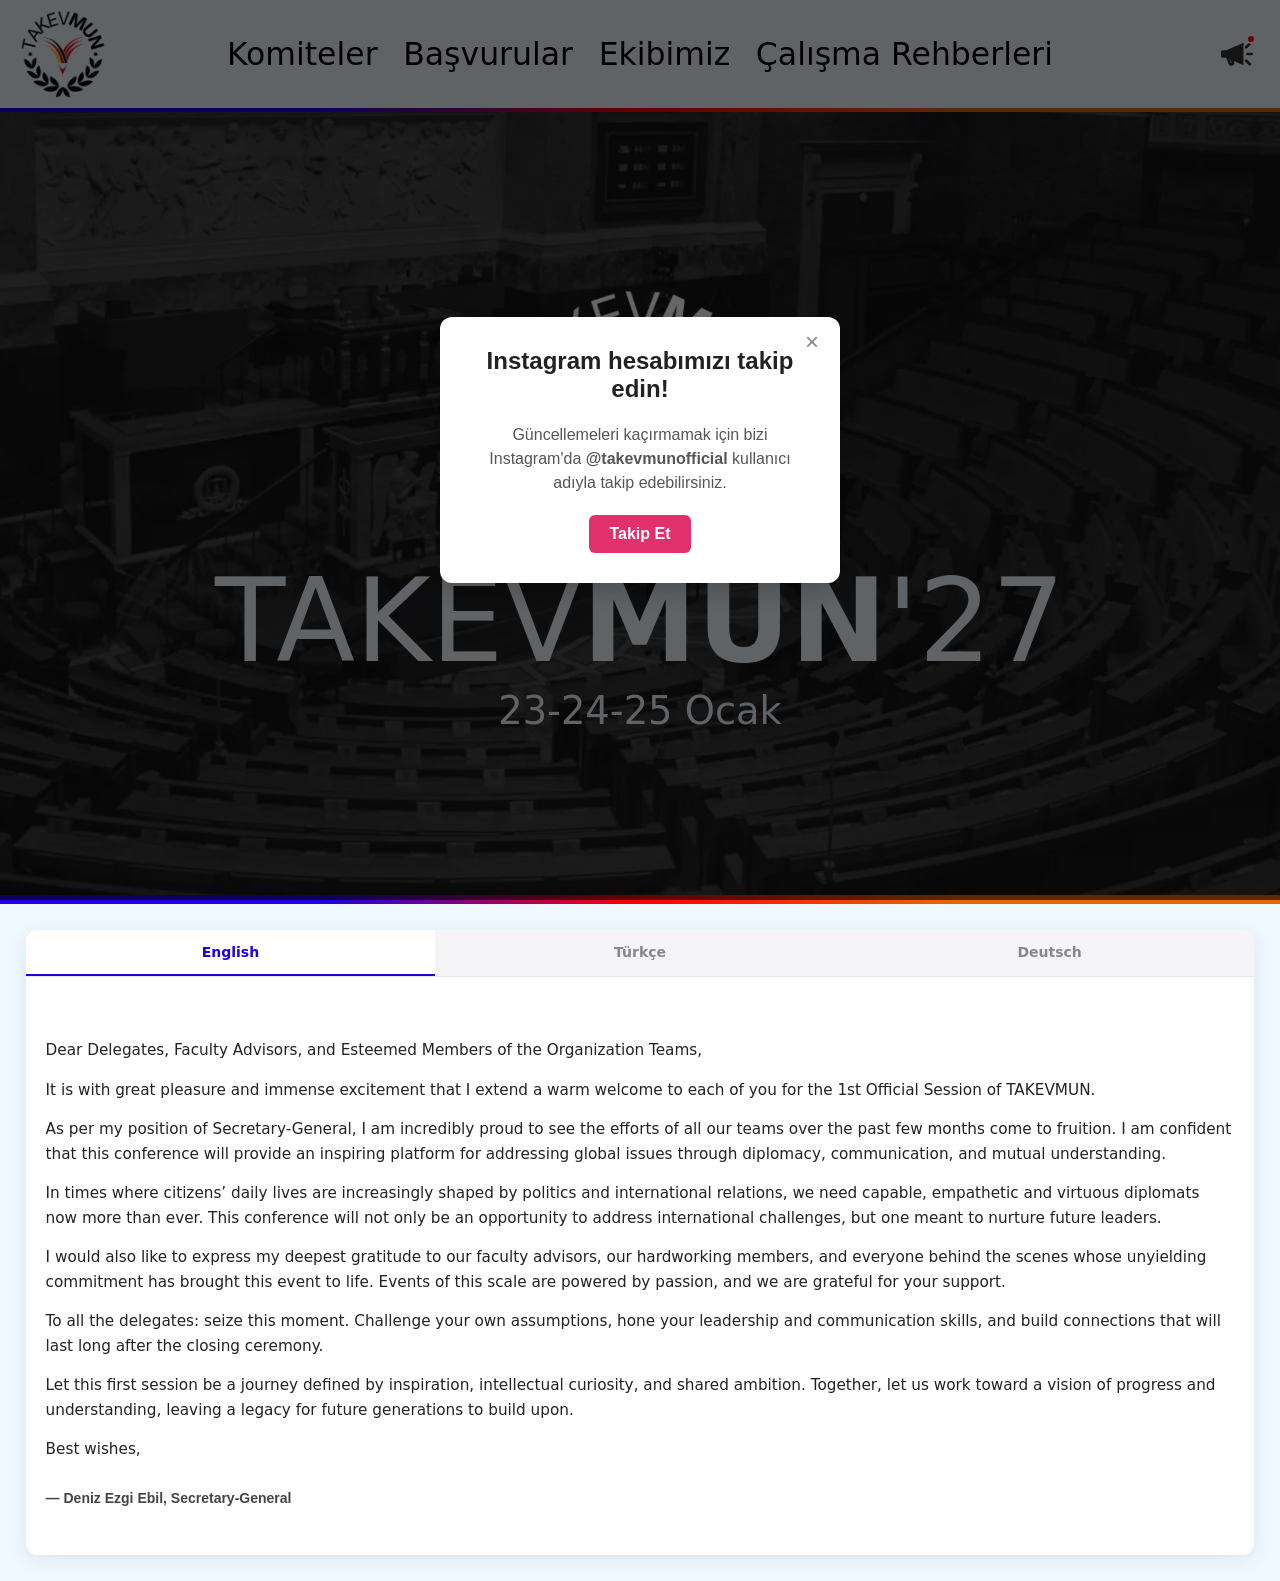
==== commit 3bd2099a: "fix: change bell icon to a megaphone" ====
--- a/index.html
+++ b/index.html
@@ -31,16 +31,19 @@
 
         <div class="notification-wrapper">
             <button class="notification-btn" id="notificationBtn" aria-label="Notifications">
-                <svg class="bell-icon" viewBox="0 0 24 24" fill="none" stroke="currentColor" stroke-width="2">
-                    <path d="M18 8A6 6 0 0 0 6 8c0 7-3 9-3 9h18s-3-2-3-9"></path>
-                    <path d="M13.73 21a2 2 0 0 1-3.46 0"></path>
+                <svg class="megaphone-icon" viewBox="0 0 24 24" width="26" height="26" fill="none" stroke="currentColor" stroke-width="1.8" stroke-linecap="round" stroke-linejoin="round">
+                    <path d="M17 4.5L5.5 9.5H3a1 1 0 0 0-1 1v3a1 1 0 0 0 1 1h2.5L17 19.5V4.5Z" fill="currentColor" stroke="none"></path>
+                    <path d="M6.5 14.5l1.3 3.7a1.1 1.1 0 0 0 2.1-.7L8.7 14.5"></path>
+                    <line x1="18.8" y1="7.5" x2="21.2" y2="5.2"></line>
+                    <line x1="19.6" y1="12" x2="22.5" y2="12"></line>
+                    <line x1="18.8" y1="16.5" x2="21.2" y2="18.8"></line>
                 </svg>
                 <span class="unread-dot" id="unreadDot"></span>
             </button>
 
             <div class="notification-dropdown" id="notificationDropdown">
                 <div class="notification-header">
-                    <span>Bildirimler</span>
+                    <span>Duyurular</span>
                     <button class="mark-all-read" id="markAllReadBtn">Tümünü Okundu İşaretle</button>
                 </div>
                 <div class="notification-list" id="notificationList"></div>
--- a/style/navbar.css
+++ b/style/navbar.css
@@ -44,7 +44,6 @@
     position: relative;
 }
 
-/* Bell Button */
 .notification-btn {
     background: none;
     border: none;
@@ -57,16 +56,16 @@
     outline: none;
 }
 
-.bell-icon {
-    width: 2.8vh;
-    height: 2.8vh;
+.megaphone-icon {
+    width: 4vh;
+    height: 4vh;
     min-width: 22px;
     min-height: 22px;
     color: #333;
     transition: transform 0.2s ease;
 }
 
-.notification-btn:hover .bell-icon {
+.notification-btn:hover .megaphone-icon {
     transform: scale(1.1);
 }
 
--- a/style/main-page.css
+++ b/style/main-page.css
@@ -144,11 +144,13 @@
 
 @media screen and (max-width: 1200px) {
     .title h1 {
+        margin: 1vh 0;
         font-size: 11svw;
     }
 
     .title h2 {
-        font-size: 4svw;
+        font-size: 6svw;
+        margin: 1vh 0;
     }
 }
 
